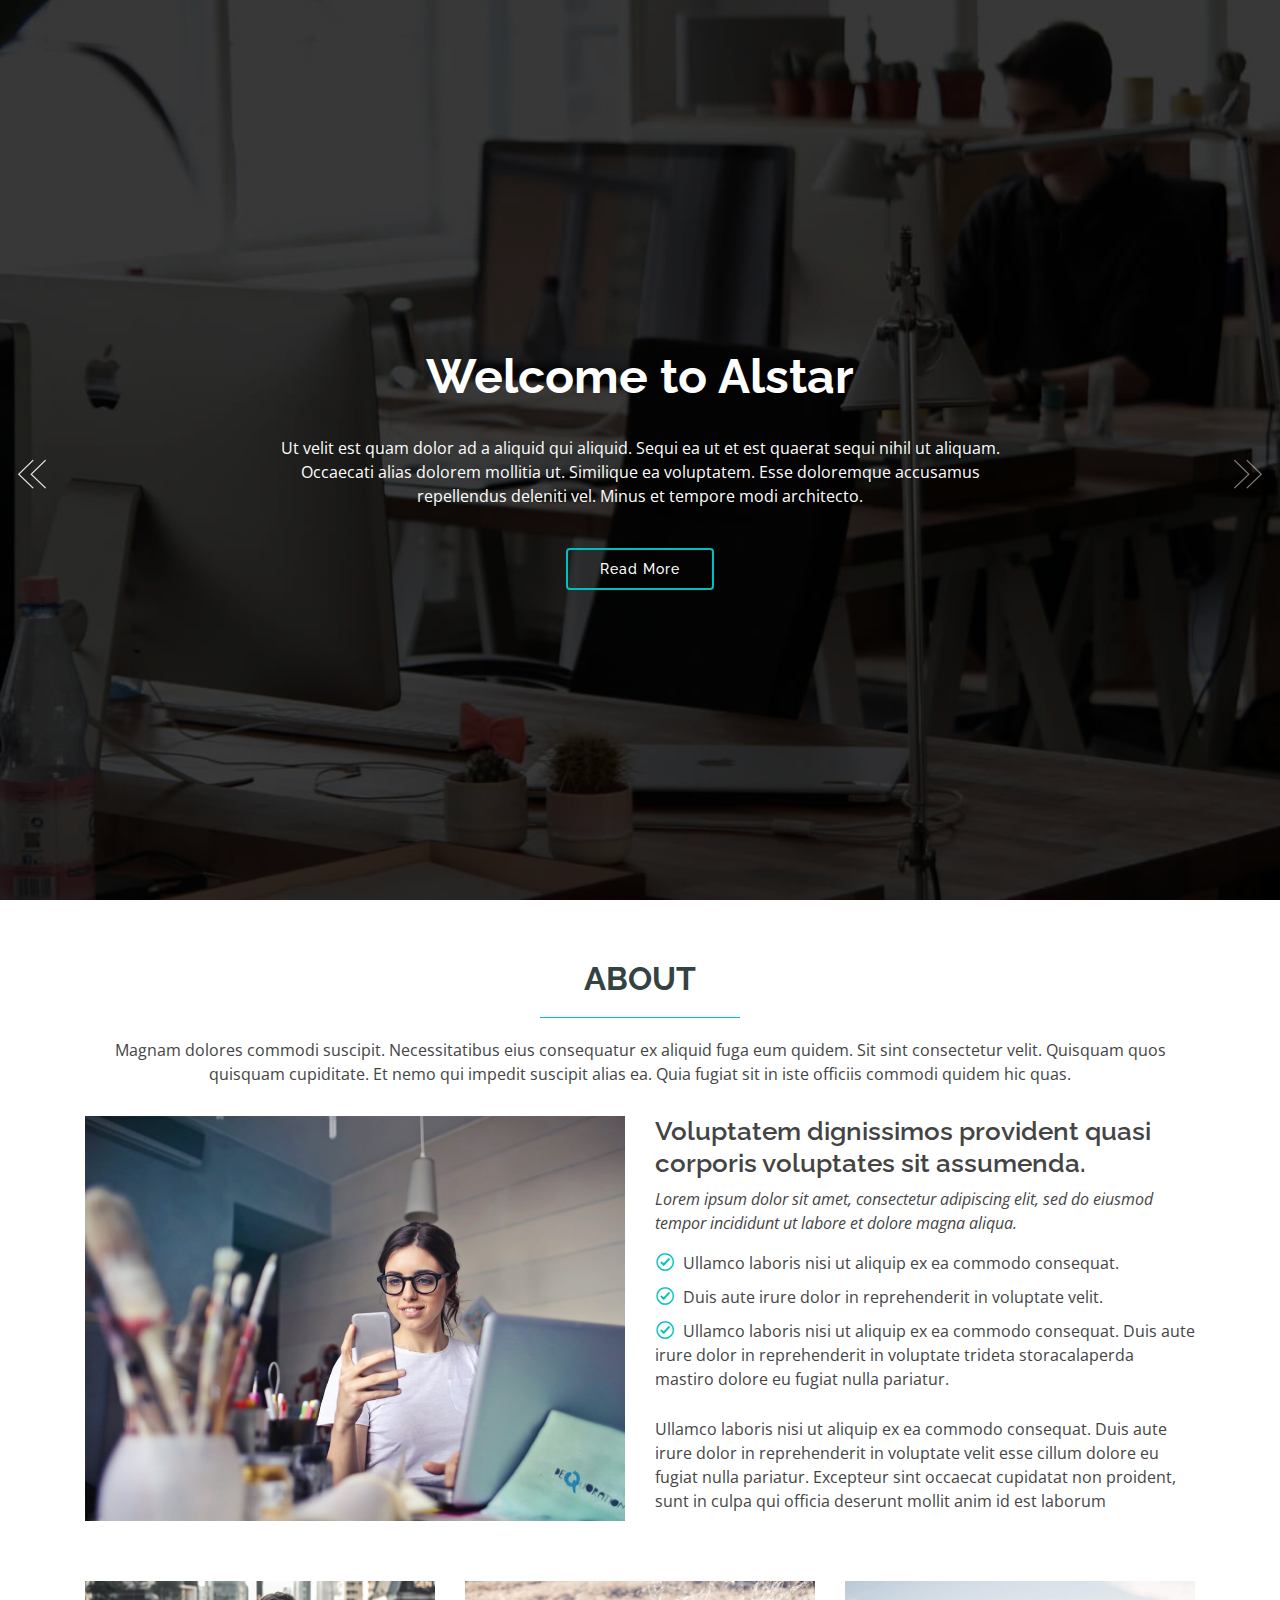
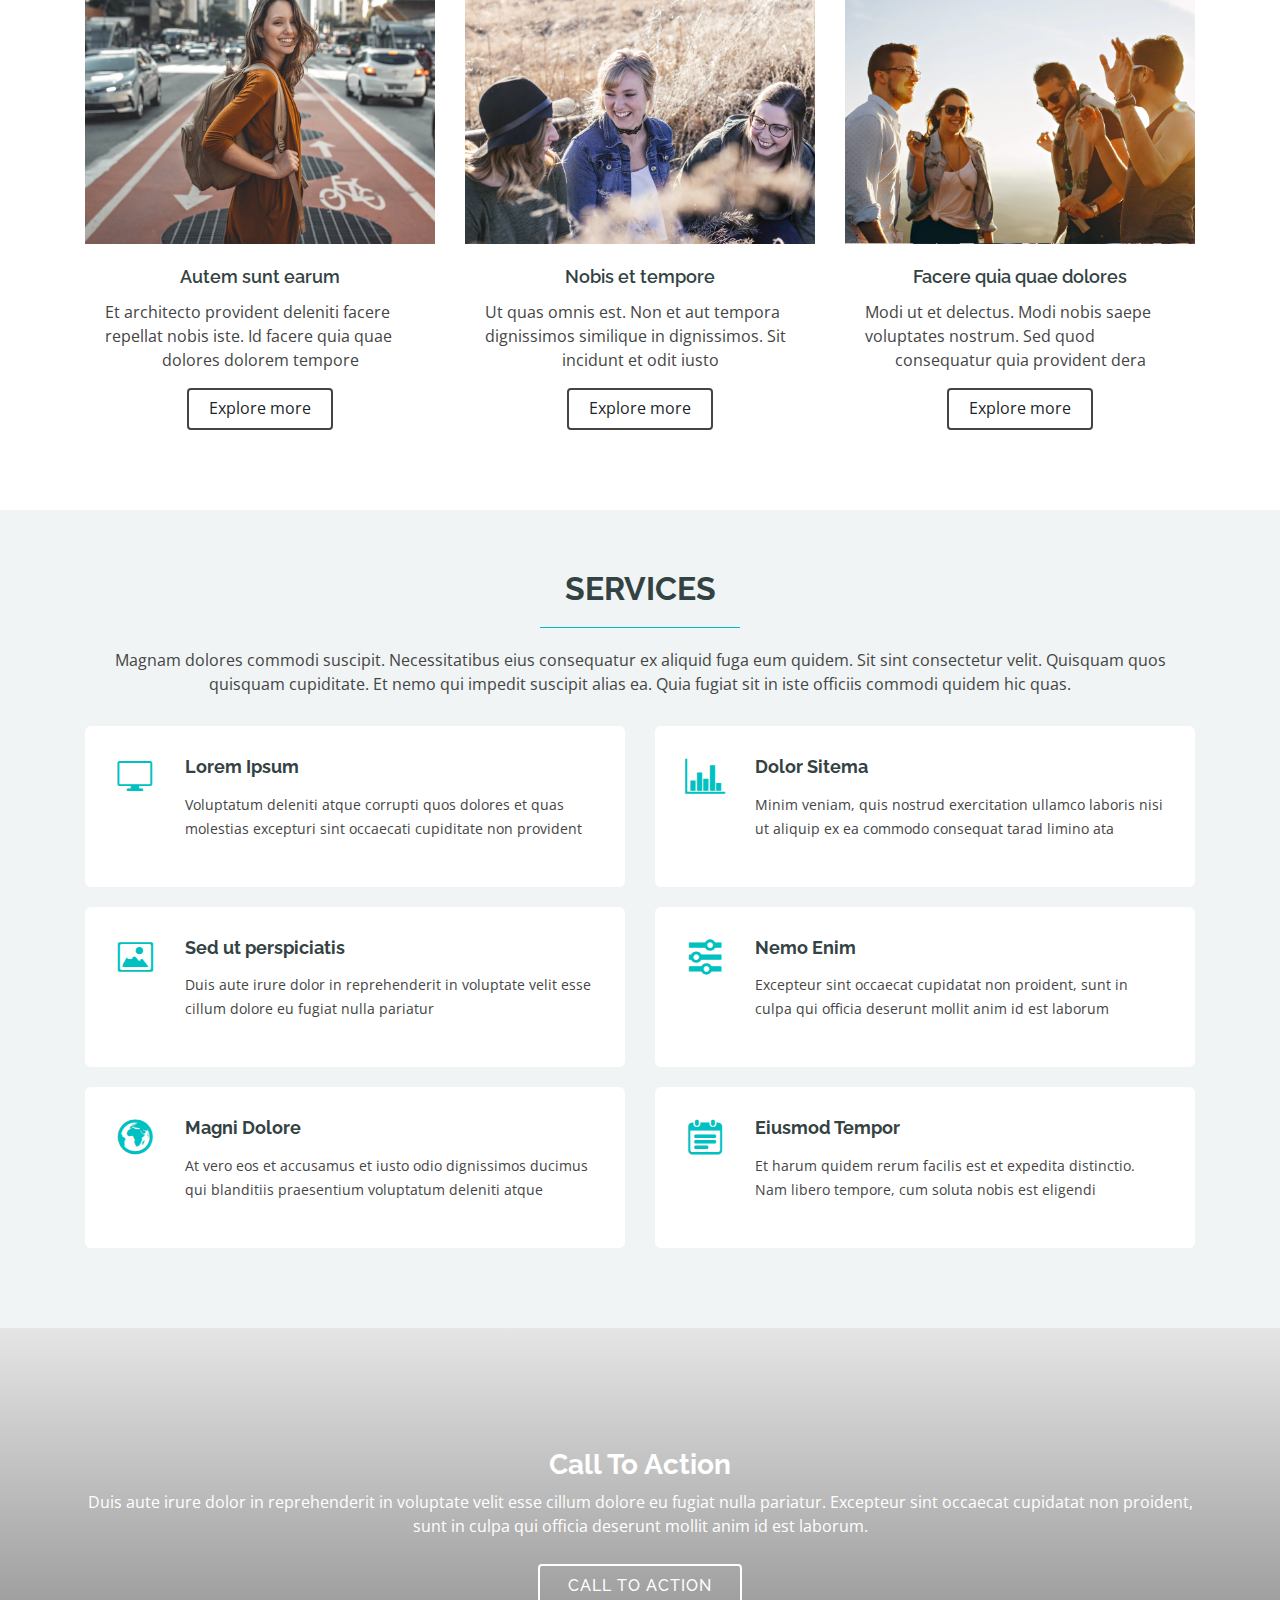
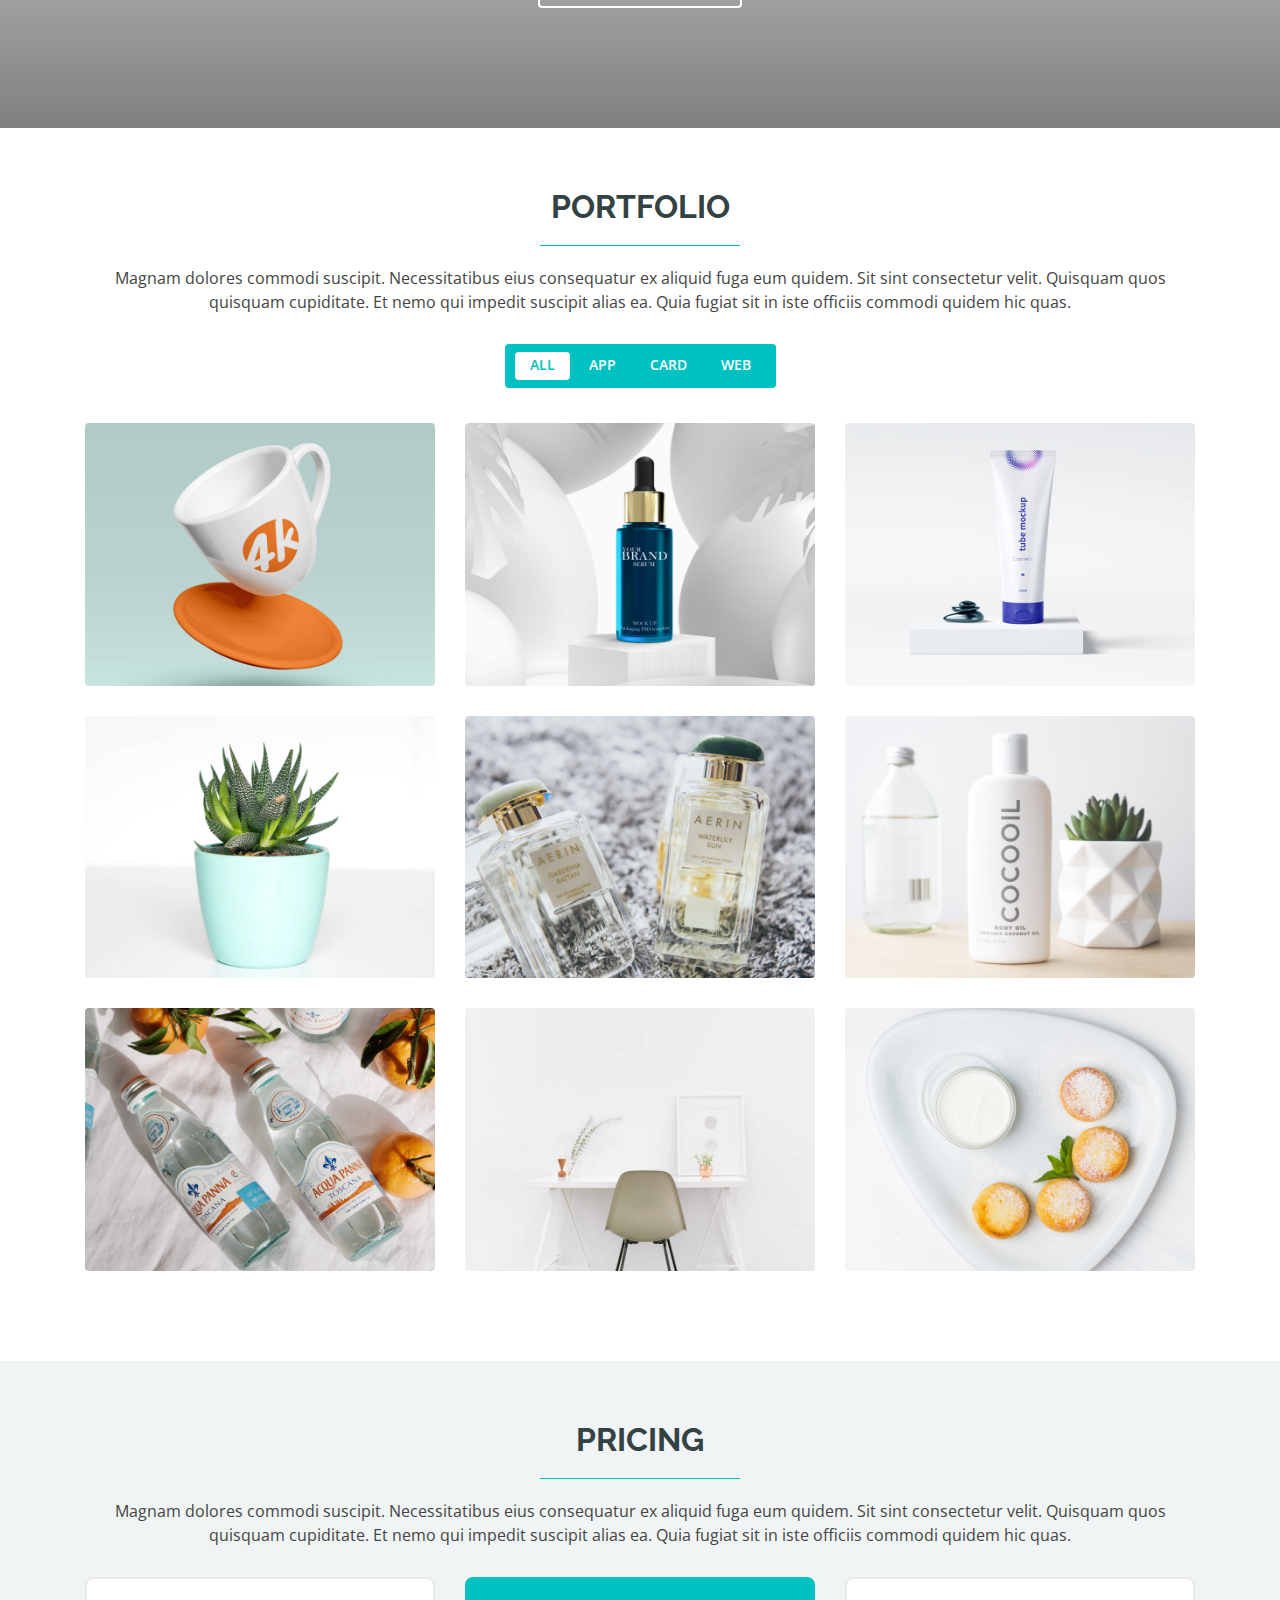
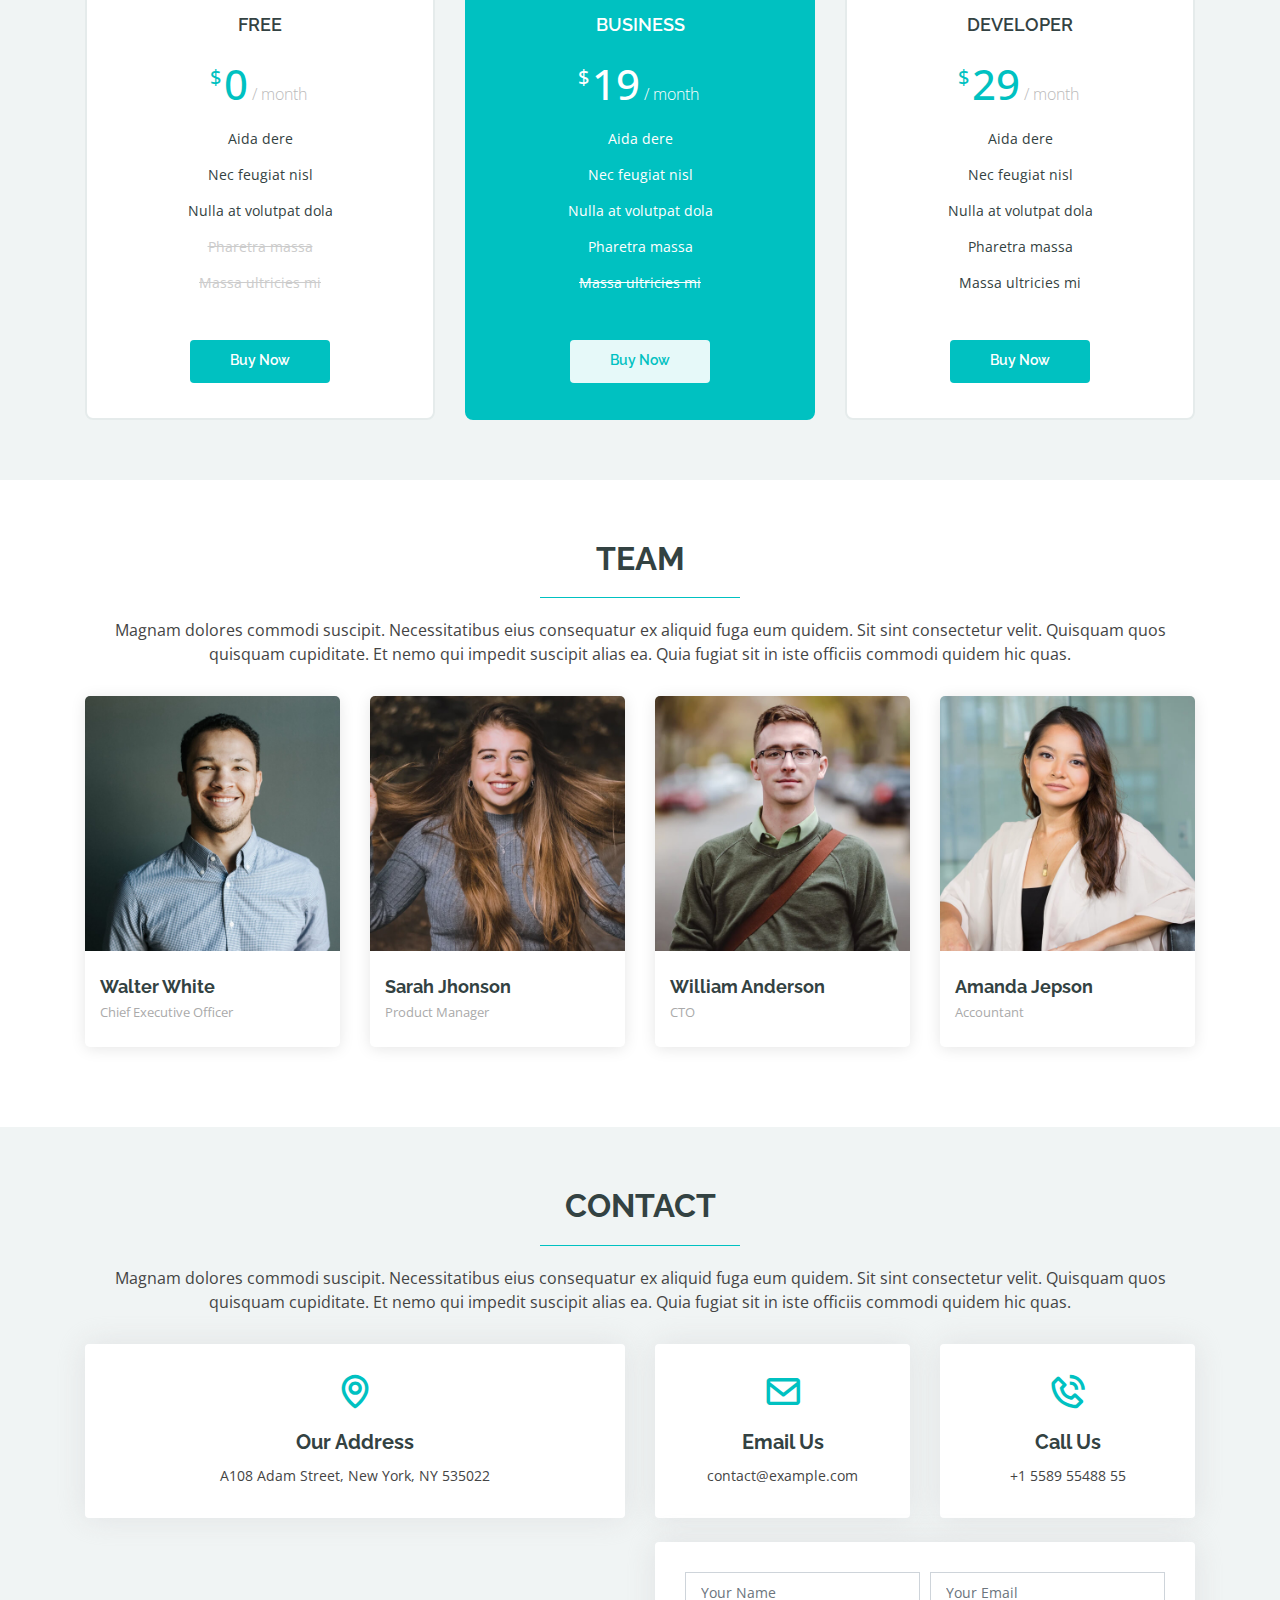
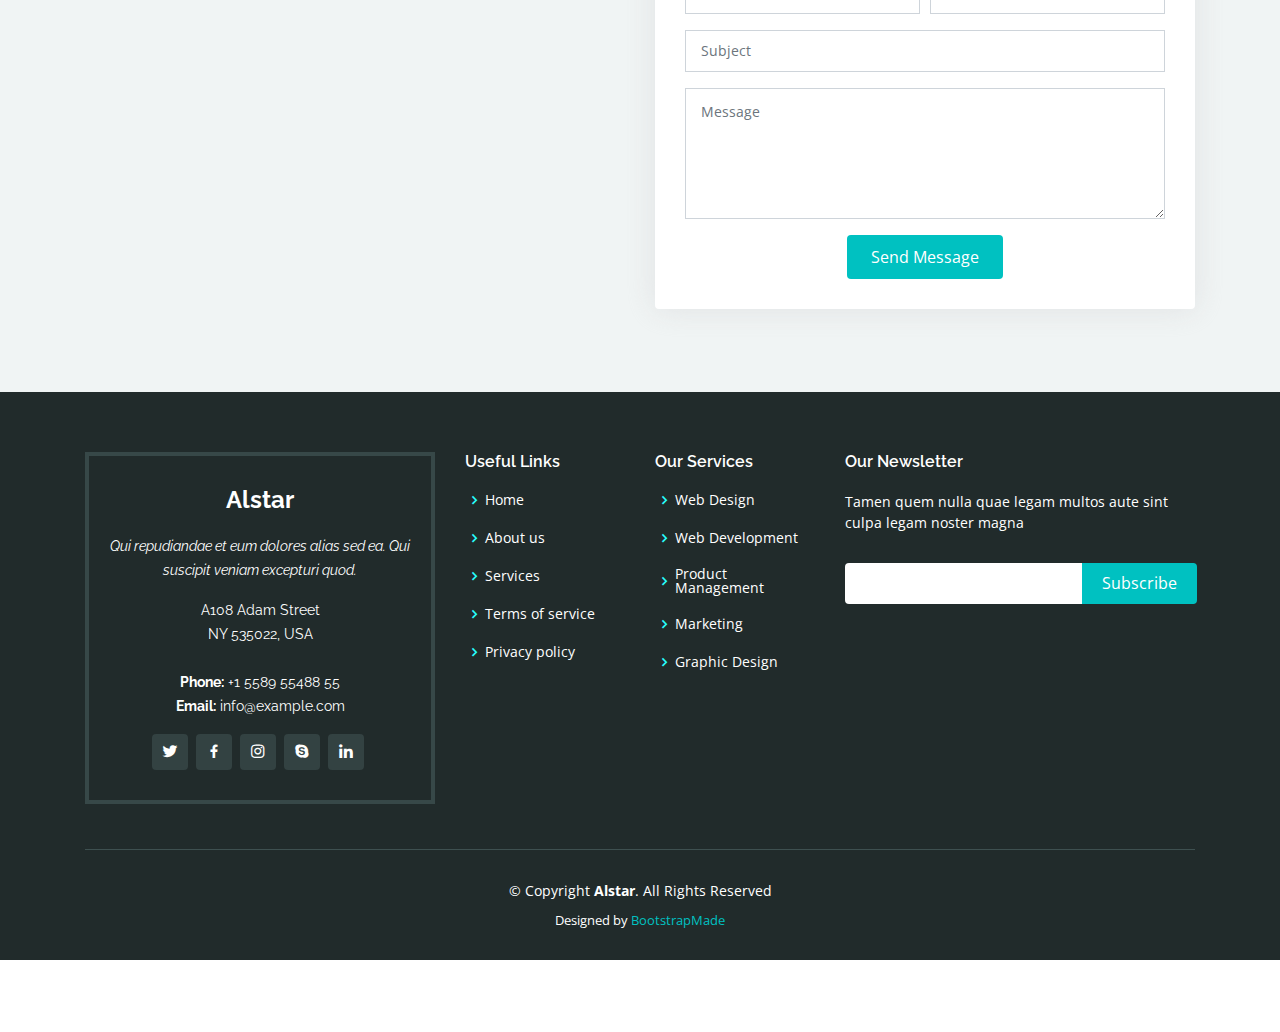
==== index.html @ 09951f97 "1st" ====
<!DOCTYPE html>
<html lang="en">

<head>
  <meta charset="utf-8">
  <meta content="width=device-width, initial-scale=1.0" name="viewport">

  <title>Alstar Bootstrap Template - Index</title>
  <meta content="" name="descriptison">
  <meta content="" name="keywords">

  <!-- Favicons -->
  <link href="assets/img/favicon.png" rel="icon">
  <link href="assets/img/apple-touch-icon.png" rel="apple-touch-icon">

  <!-- Google Fonts -->
  <link href="https://fonts.googleapis.com/css?family=Open+Sans:300,300i,400,400i,600,600i,700,700i|Raleway:300,300i,400,400i,500,500i,600,600i,700,700i|Poppins:300,300i,400,400i,500,500i,600,600i,700,700i" rel="stylesheet">

  <!-- Vendor CSS Files -->
  <link href="assets/vendor/bootstrap/css/bootstrap.min.css" rel="stylesheet">
  <link href="assets/vendor/icofont/icofont.min.css" rel="stylesheet">
  <link href="assets/vendor/boxicons/css/boxicons.min.css" rel="stylesheet">
  <link href="assets/vendor/animate.css/animate.min.css" rel="stylesheet">
  <link href="assets/vendor/owl.carousel/assets/owl.carousel.min.css" rel="stylesheet">
  <link href="assets/vendor/venobox/venobox.css" rel="stylesheet">

  <!-- Template Main CSS File -->
  <link href="assets/css/style.css" rel="stylesheet">

  <!-- =======================================================
  * Template Name: Alstar - v2.1.0
  * Template URL: https://bootstrapmade.com/alstar-free-parallax-bootstrap-template/
  * Author: BootstrapMade.com
  * License: https://bootstrapmade.com/license/
  ======================================================== -->
</head>

<body>

  <!-- ======= Header ======= -->
  <header id="header" class="fixed-top ">
    <div class="container d-flex">

      <div class="logo mr-auto">
        <h1 class="text-light"><a href="index.html"><span>Alstar</span></a></h1>
        <!-- Uncomment below if you prefer to use an image logo -->
        <!-- <a href="index.html"><img src="assets/img/logo.png" alt="" class="img-fluid"></a>-->
      </div>

      <nav class="nav-menu d-none d-lg-block">
        <ul>
          <li class="active"><a href="index.html">Home</a></li>
          <li><a href="#about">About</a></li>
          <li><a href="#services">Services</a></li>
          <li><a href="#portfolio">Portfolio</a></li>
          <li><a href="#team">Team</a></li>
          <li class="drop-down"><a href="">Drop Down</a>
            <ul>
              <li><a href="#">Drop Down 1</a></li>
              <li class="drop-down"><a href="#">Drop Down 2</a>
                <ul>
                  <li><a href="#">Deep Drop Down 1</a></li>
                  <li><a href="#">Deep Drop Down 2</a></li>
                  <li><a href="#">Deep Drop Down 3</a></li>
                  <li><a href="#">Deep Drop Down 4</a></li>
                  <li><a href="#">Deep Drop Down 5</a></li>
                </ul>
              </li>
              <li><a href="#">Drop Down 3</a></li>
              <li><a href="#">Drop Down 4</a></li>
              <li><a href="#">Drop Down 5</a></li>
            </ul>
          </li>
          <li><a href="#contact">Contact</a></li>
        </ul>
      </nav><!-- .nav-menu -->

    </div>
  </header><!-- End Header -->

  <!-- ======= Hero Section ======= -->
  <section id="hero">
    <div class="hero-container">
      <div id="heroCarousel" class="carousel slide carousel-fade" data-ride="carousel">

        <ol class="carousel-indicators" id="hero-carousel-indicators"></ol>

        <div class="carousel-inner" role="listbox">

          <!-- Slide 1 -->
          <div class="carousel-item active" style="background-image: url(assets/img/slide/slide-1.jpg);">
            <div class="carousel-container">
              <div class="carousel-content">
                <h2 class="animate__animated animate__fadeInDown">Welcome to <span>Alstar</span></h2>
                <p class="animate__animated animate__fadeInUp">Ut velit est quam dolor ad a aliquid qui aliquid. Sequi ea ut et est quaerat sequi nihil ut aliquam. Occaecati alias dolorem mollitia ut. Similique ea voluptatem. Esse doloremque accusamus repellendus deleniti vel. Minus et tempore modi architecto.</p>
                <a href="#about" class="btn-get-started scrollto animate__animated animate__fadeInUp">Read More</a>
              </div>
            </div>
          </div>

          <!-- Slide 2 -->
          <div class="carousel-item" style="background-image: url(assets/img/slide/slide-2.jpg);">
            <div class="carousel-container">
              <div class="carousel-content">
                <h2 class="animate__animated animate__fadeInDown">Lorem Ipsum Dolor</h2>
                <p class="animate__animated animate__fadeInUp">Ut velit est quam dolor ad a aliquid qui aliquid. Sequi ea ut et est quaerat sequi nihil ut aliquam. Occaecati alias dolorem mollitia ut. Similique ea voluptatem. Esse doloremque accusamus repellendus deleniti vel. Minus et tempore modi architecto.</p>
                <a href="#about" class="btn-get-started scrollto animate__animated animate__fadeInUp">Read More</a>
              </div>
            </div>
          </div>

          <!-- Slide 3 -->
          <div class="carousel-item" style="background-image: url(assets/img/slide/slide-3.jpg);">
            <div class="carousel-container">
              <div class="carousel-content">
                <h2 class="animate__animated animate__fadeInDown">Sequi ea ut et est quaerat</h2>
                <p class="animate__animated animate__fadeInUp">Ut velit est quam dolor ad a aliquid qui aliquid. Sequi ea ut et est quaerat sequi nihil ut aliquam. Occaecati alias dolorem mollitia ut. Similique ea voluptatem. Esse doloremque accusamus repellendus deleniti vel. Minus et tempore modi architecto.</p>
                <a href="#about" class="btn-get-started scrollto animate__animated animate__fadeInUp">Read More</a>
              </div>
            </div>
          </div>

        </div>

        <a class="carousel-control-prev" href="#heroCarousel" role="button" data-slide="prev">
          <span class="carousel-control-prev-icon icofont-thin-double-left" aria-hidden="true"></span>
          <span class="sr-only">Previous</span>
        </a>

        <a class="carousel-control-next" href="#heroCarousel" role="button" data-slide="next">
          <span class="carousel-control-next-icon icofont-thin-double-right" aria-hidden="true"></span>
          <span class="sr-only">Next</span>
        </a>

      </div>
    </div>
  </section><!-- End Hero -->

  <main id="main">

    <!-- ======= About Section ======= -->
    <section id="about" class="about">
      <div class="container">

        <div class="section-title">
          <h2>About</h2>
          <p>Magnam dolores commodi suscipit. Necessitatibus eius consequatur ex aliquid fuga eum quidem. Sit sint consectetur velit. Quisquam quos quisquam cupiditate. Et nemo qui impedit suscipit alias ea. Quia fugiat sit in iste officiis commodi quidem hic quas.</p>
        </div>

        <div class="row">
          <div class="col-lg-6">
            <img src="assets/img/about-img.jpg" class="img-fluid" alt="">
          </div>
          <div class="col-lg-6 pt-4 pt-lg-0 content">
            <h3>Voluptatem dignissimos provident quasi corporis voluptates sit assumenda.</h3>
            <p class="font-italic">
              Lorem ipsum dolor sit amet, consectetur adipiscing elit, sed do eiusmod tempor incididunt ut labore et dolore
              magna aliqua.
            </p>
            <ul>
              <li><i class="icofont-check-circled"></i> Ullamco laboris nisi ut aliquip ex ea commodo consequat.</li>
              <li><i class="icofont-check-circled"></i> Duis aute irure dolor in reprehenderit in voluptate velit.</li>
              <li><i class="icofont-check-circled"></i> Ullamco laboris nisi ut aliquip ex ea commodo consequat. Duis aute irure dolor in reprehenderit in voluptate trideta storacalaperda mastiro dolore eu fugiat nulla pariatur.</li>
            </ul>
            <p>
              Ullamco laboris nisi ut aliquip ex ea commodo consequat. Duis aute irure dolor in reprehenderit in voluptate
              velit esse cillum dolore eu fugiat nulla pariatur. Excepteur sint occaecat cupidatat non proident, sunt in
              culpa qui officia deserunt mollit anim id est laborum
            </p>
          </div>
        </div>

      </div>
    </section><!-- End About Section -->

    <!-- ======= Cards Section ======= -->
    <section id="cards" class="cards">
      <div class="container">

        <div class="row">
          <div class="col-lg-4 col-md-6 d-flex align-items-stretch mb-5 mb-lg-0">
            <div class="card">
              <img src="assets/img/card-1.jpg" class="card-img-top" alt="...">
              <div class="card-body">
                <h5 class="card-title"><a href="">Autem sunt earum</a></h5>
                <p class="card-text">Et architecto provident deleniti facere repellat nobis iste. Id facere quia quae dolores dolorem tempore</p>
                <a href="#" class="btn">Explore more</a>
              </div>
            </div>
          </div>
          <div class="col-lg-4 col-md-6 d-flex align-items-stretch mb-5 mb-lg-0">
            <div class="card">
              <img src="assets/img/card-2.jpg" class="card-img-top" alt="...">
              <div class="card-body">
                <h5 class="card-title"><a href="">Nobis et tempore</a></h5>
                <p class="card-text">Ut quas omnis est. Non et aut tempora dignissimos similique in dignissimos. Sit incidunt et odit iusto</p>
                <a href="#" class="btn">Explore more</a>
              </div>
            </div>
          </div>
          <div class="col-lg-4 col-md-6 d-flex align-items-stretch mb-5 mb-lg-0">
            <div class="card">
              <img src="assets/img/card-3.jpg" class="card-img-top" alt="...">
              <div class="card-body">
                <h5 class="card-title"><a href="">Facere quia quae dolores</a></h5>
                <p class="card-text">Modi ut et delectus. Modi nobis saepe voluptates nostrum. Sed quod consequatur quia provident dera</p>
                <a href="#" class="btn">Explore more</a>
              </div>
            </div>
          </div>
        </div>

      </div>
    </section><!-- End Cards Section -->

    <!-- ======= Services Section ======= -->
    <section id="services" class="services section-bg">
      <div class="container">

        <div class="section-title">
          <h2>Services</h2>
          <p>Magnam dolores commodi suscipit. Necessitatibus eius consequatur ex aliquid fuga eum quidem. Sit sint consectetur velit. Quisquam quos quisquam cupiditate. Et nemo qui impedit suscipit alias ea. Quia fugiat sit in iste officiis commodi quidem hic quas.</p>
        </div>

        <div class="row">
          <div class="col-md-6">
            <div class="icon-box">
              <i class="icofont-computer"></i>
              <h4><a href="#">Lorem Ipsum</a></h4>
              <p>Voluptatum deleniti atque corrupti quos dolores et quas molestias excepturi sint occaecati cupiditate non provident</p>
            </div>
          </div>
          <div class="col-md-6 mt-4 mt-md-0">
            <div class="icon-box">
              <i class="icofont-chart-bar-graph"></i>
              <h4><a href="#">Dolor Sitema</a></h4>
              <p>Minim veniam, quis nostrud exercitation ullamco laboris nisi ut aliquip ex ea commodo consequat tarad limino ata</p>
            </div>
          </div>
          <div class="col-md-6 mt-4 mt-md-0">
            <div class="icon-box">
              <i class="icofont-image"></i>
              <h4><a href="#">Sed ut perspiciatis</a></h4>
              <p>Duis aute irure dolor in reprehenderit in voluptate velit esse cillum dolore eu fugiat nulla pariatur</p>
            </div>
          </div>
          <div class="col-md-6 mt-4 mt-md-0">
            <div class="icon-box">
              <i class="icofont-settings"></i>
              <h4><a href="#">Nemo Enim</a></h4>
              <p>Excepteur sint occaecat cupidatat non proident, sunt in culpa qui officia deserunt mollit anim id est laborum</p>
            </div>
          </div>
          <div class="col-md-6 mt-4 mt-md-0">
            <div class="icon-box">
              <i class="icofont-earth"></i>
              <h4><a href="#">Magni Dolore</a></h4>
              <p>At vero eos et accusamus et iusto odio dignissimos ducimus qui blanditiis praesentium voluptatum deleniti atque</p>
            </div>
          </div>
          <div class="col-md-6 mt-4 mt-md-0">
            <div class="icon-box">
              <i class="icofont-tasks-alt"></i>
              <h4><a href="#">Eiusmod Tempor</a></h4>
              <p>Et harum quidem rerum facilis est et expedita distinctio. Nam libero tempore, cum soluta nobis est eligendi</p>
            </div>
          </div>
        </div>

      </div>
    </section><!-- End Services Section -->

    <!-- ======= Cta Section ======= -->
    <section id="cta" class="cta">
      <div class="container">

        <div class="text-center">
          <h3>Call To Action</h3>
          <p> Duis aute irure dolor in reprehenderit in voluptate velit esse cillum dolore eu fugiat nulla pariatur. Excepteur sint occaecat cupidatat non proident, sunt in culpa qui officia deserunt mollit anim id est laborum.</p>
          <a class="cta-btn" href="#">Call To Action</a>
        </div>

      </div>
    </section><!-- End Cta Section -->

    <!-- ======= Portfolio Section ======= -->
    <section id="portfolio" class="portfolio">
      <div class="container">

        <div class="section-title">
          <h2>Portfolio</h2>
          <p>Magnam dolores commodi suscipit. Necessitatibus eius consequatur ex aliquid fuga eum quidem. Sit sint consectetur velit. Quisquam quos quisquam cupiditate. Et nemo qui impedit suscipit alias ea. Quia fugiat sit in iste officiis commodi quidem hic quas.</p>
        </div>

        <div class="row">
          <div class="col-lg-12 d-flex justify-content-center">
            <ul id="portfolio-flters">
              <li data-filter="*" class="filter-active">All</li>
              <li data-filter=".filter-app">App</li>
              <li data-filter=".filter-card">Card</li>
              <li data-filter=".filter-web">Web</li>
            </ul>
          </div>
        </div>

        <div class="row portfolio-container">

          <div class="col-lg-4 col-md-6 portfolio-item filter-app">
            <img src="assets/img/portfolio/portfolio-1.jpg" class="img-fluid" alt="">
            <div class="portfolio-info">
              <h4>App 1</h4>
              <p>App</p>
              <a href="assets/img/portfolio/portfolio-1.jpg" data-gall="portfolioGallery" class="venobox preview-link" title="App 1"><i class="bx bx-plus"></i></a>
              <a href="portfolio-details.html" class="details-link" title="More Details"><i class="bx bx-link"></i></a>
            </div>
          </div>

          <div class="col-lg-4 col-md-6 portfolio-item filter-web">
            <img src="assets/img/portfolio/portfolio-2.jpg" class="img-fluid" alt="">
            <div class="portfolio-info">
              <h4>Web 3</h4>
              <p>Web</p>
              <a href="assets/img/portfolio/portfolio-2.jpg" data-gall="portfolioGallery" class="venobox preview-link" title="Web 3"><i class="bx bx-plus"></i></a>
              <a href="portfolio-details.html" class="details-link" title="More Details"><i class="bx bx-link"></i></a>
            </div>
          </div>

          <div class="col-lg-4 col-md-6 portfolio-item filter-app">
            <img src="assets/img/portfolio/portfolio-3.jpg" class="img-fluid" alt="">
            <div class="portfolio-info">
              <h4>App 2</h4>
              <p>App</p>
              <a href="assets/img/portfolio/portfolio-3.jpg" data-gall="portfolioGallery" class="venobox preview-link" title="App 2"><i class="bx bx-plus"></i></a>
              <a href="portfolio-details.html" class="details-link" title="More Details"><i class="bx bx-link"></i></a>
            </div>
          </div>

          <div class="col-lg-4 col-md-6 portfolio-item filter-card">
            <img src="assets/img/portfolio/portfolio-4.jpg" class="img-fluid" alt="">
            <div class="portfolio-info">
              <h4>Card 2</h4>
              <p>Card</p>
              <a href="assets/img/portfolio/portfolio-4.jpg" data-gall="portfolioGallery" class="venobox preview-link" title="Card 2"><i class="bx bx-plus"></i></a>
              <a href="portfolio-details.html" class="details-link" title="More Details"><i class="bx bx-link"></i></a>
            </div>
          </div>

          <div class="col-lg-4 col-md-6 portfolio-item filter-web">
            <img src="assets/img/portfolio/portfolio-5.jpg" class="img-fluid" alt="">
            <div class="portfolio-info">
              <h4>Web 2</h4>
              <p>Web</p>
              <a href="assets/img/portfolio/portfolio-5.jpg" data-gall="portfolioGallery" class="venobox preview-link" title="Web 2"><i class="bx bx-plus"></i></a>
              <a href="portfolio-details.html" class="details-link" title="More Details"><i class="bx bx-link"></i></a>
            </div>
          </div>

          <div class="col-lg-4 col-md-6 portfolio-item filter-app">
            <img src="assets/img/portfolio/portfolio-6.jpg" class="img-fluid" alt="">
            <div class="portfolio-info">
              <h4>App 3</h4>
              <p>App</p>
              <a href="assets/img/portfolio/portfolio-6.jpg" data-gall="portfolioGallery" class="venobox preview-link" title="App 3"><i class="bx bx-plus"></i></a>
              <a href="portfolio-details.html" class="details-link" title="More Details"><i class="bx bx-link"></i></a>
            </div>
          </div>

          <div class="col-lg-4 col-md-6 portfolio-item filter-card">
            <img src="assets/img/portfolio/portfolio-7.jpg" class="img-fluid" alt="">
            <div class="portfolio-info">
              <h4>Card 1</h4>
              <p>Card</p>
              <a href="assets/img/portfolio/portfolio-7.jpg" data-gall="portfolioGallery" class="venobox preview-link" title="Card 1"><i class="bx bx-plus"></i></a>
              <a href="portfolio-details.html" class="details-link" title="More Details"><i class="bx bx-link"></i></a>
            </div>
          </div>

          <div class="col-lg-4 col-md-6 portfolio-item filter-card">
            <img src="assets/img/portfolio/portfolio-8.jpg" class="img-fluid" alt="">
            <div class="portfolio-info">
              <h4>Card 3</h4>
              <p>Card</p>
              <a href="assets/img/portfolio/portfolio-8.jpg" data-gall="portfolioGallery" class="venobox preview-link" title="Card 3"><i class="bx bx-plus"></i></a>
              <a href="portfolio-details.html" class="details-link" title="More Details"><i class="bx bx-link"></i></a>
            </div>
          </div>

          <div class="col-lg-4 col-md-6 portfolio-item filter-web">
            <img src="assets/img/portfolio/portfolio-9.jpg" class="img-fluid" alt="">
            <div class="portfolio-info">
              <h4>Web 3</h4>
              <p>Web</p>
              <a href="assets/img/portfolio/portfolio-9.jpg" data-gall="portfolioGallery" class="venobox preview-link" title="Web 3"><i class="bx bx-plus"></i></a>
              <a href="portfolio-details.html" class="details-link" title="More Details"><i class="bx bx-link"></i></a>
            </div>
          </div>

        </div>

      </div>
    </section><!-- End Portfolio Section -->

    <!-- ======= Pricing Section ======= -->
    <section id="pricing" class="pricing section-bg">
      <div class="container">

        <div class="section-title">
          <h2>Pricing</h2>
          <p>Magnam dolores commodi suscipit. Necessitatibus eius consequatur ex aliquid fuga eum quidem. Sit sint consectetur velit. Quisquam quos quisquam cupiditate. Et nemo qui impedit suscipit alias ea. Quia fugiat sit in iste officiis commodi quidem hic quas.</p>
        </div>

        <div class="row">

          <div class="col-lg-4 col-md-6">
            <div class="box">
              <h3>Free</h3>
              <h4><sup>$</sup>0<span> / month</span></h4>
              <ul>
                <li>Aida dere</li>
                <li>Nec feugiat nisl</li>
                <li>Nulla at volutpat dola</li>
                <li class="na">Pharetra massa</li>
                <li class="na">Massa ultricies mi</li>
              </ul>
              <div class="btn-wrap">
                <a href="#" class="btn-buy">Buy Now</a>
              </div>
            </div>
          </div>

          <div class="col-lg-4 col-md-6 mt-4 mt-md-0">
            <div class="box featured">
              <h3>Business</h3>
              <h4><sup>$</sup>19<span> / month</span></h4>
              <ul>
                <li>Aida dere</li>
                <li>Nec feugiat nisl</li>
                <li>Nulla at volutpat dola</li>
                <li>Pharetra massa</li>
                <li class="na">Massa ultricies mi</li>
              </ul>
              <div class="btn-wrap">
                <a href="#" class="btn-buy">Buy Now</a>
              </div>
            </div>
          </div>

          <div class="col-lg-4 col-md-6 mt-4 mt-lg-0">
            <div class="box">
              <h3>Developer</h3>
              <h4><sup>$</sup>29<span> / month</span></h4>
              <ul>
                <li>Aida dere</li>
                <li>Nec feugiat nisl</li>
                <li>Nulla at volutpat dola</li>
                <li>Pharetra massa</li>
                <li>Massa ultricies mi</li>
              </ul>
              <div class="btn-wrap">
                <a href="#" class="btn-buy">Buy Now</a>
              </div>
            </div>
          </div>

        </div>

      </div>
    </section><!-- End Pricing Section -->

    <!-- ======= Team Section ======= -->
    <section id="team" class="team">
      <div class="container">

        <div class="section-title">
          <h2>Team</h2>
          <p>Magnam dolores commodi suscipit. Necessitatibus eius consequatur ex aliquid fuga eum quidem. Sit sint consectetur velit. Quisquam quos quisquam cupiditate. Et nemo qui impedit suscipit alias ea. Quia fugiat sit in iste officiis commodi quidem hic quas.</p>
        </div>

        <div class="row">

          <div class="col-lg-3 col-md-6 d-flex align-items-stretch">
            <div class="member">
              <div class="member-img">
                <img src="assets/img/team/team-1.jpg" class="img-fluid" alt="">
                <div class="social">
                  <a href=""><i class="icofont-twitter"></i></a>
                  <a href=""><i class="icofont-facebook"></i></a>
                  <a href=""><i class="icofont-instagram"></i></a>
                  <a href=""><i class="icofont-linkedin"></i></a>
                </div>
              </div>
              <div class="member-info">
                <h4>Walter White</h4>
                <span>Chief Executive Officer</span>
              </div>
            </div>
          </div>

          <div class="col-lg-3 col-md-6 d-flex align-items-stretch">
            <div class="member">
              <div class="member-img">
                <img src="assets/img/team/team-2.jpg" class="img-fluid" alt="">
                <div class="social">
                  <a href=""><i class="icofont-twitter"></i></a>
                  <a href=""><i class="icofont-facebook"></i></a>
                  <a href=""><i class="icofont-instagram"></i></a>
                  <a href=""><i class="icofont-linkedin"></i></a>
                </div>
              </div>
              <div class="member-info">
                <h4>Sarah Jhonson</h4>
                <span>Product Manager</span>
              </div>
            </div>
          </div>

          <div class="col-lg-3 col-md-6 d-flex align-items-stretch">
            <div class="member">
              <div class="member-img">
                <img src="assets/img/team/team-3.jpg" class="img-fluid" alt="">
                <div class="social">
                  <a href=""><i class="icofont-twitter"></i></a>
                  <a href=""><i class="icofont-facebook"></i></a>
                  <a href=""><i class="icofont-instagram"></i></a>
                  <a href=""><i class="icofont-linkedin"></i></a>
                </div>
              </div>
              <div class="member-info">
                <h4>William Anderson</h4>
                <span>CTO</span>
              </div>
            </div>
          </div>

          <div class="col-lg-3 col-md-6 d-flex align-items-stretch">
            <div class="member">
              <div class="member-img">
                <img src="assets/img/team/team-4.jpg" class="img-fluid" alt="">
                <div class="social">
                  <a href=""><i class="icofont-twitter"></i></a>
                  <a href=""><i class="icofont-facebook"></i></a>
                  <a href=""><i class="icofont-instagram"></i></a>
                  <a href=""><i class="icofont-linkedin"></i></a>
                </div>
              </div>
              <div class="member-info">
                <h4>Amanda Jepson</h4>
                <span>Accountant</span>
              </div>
            </div>
          </div>

        </div>

      </div>
    </section><!-- End Team Section -->

    <!-- ======= Contact Section ======= -->
    <section id="contact" class="contact section-bg">
      <div class="container">

        <div class="section-title">
          <h2>Contact</h2>
          <p>Magnam dolores commodi suscipit. Necessitatibus eius consequatur ex aliquid fuga eum quidem. Sit sint consectetur velit. Quisquam quos quisquam cupiditate. Et nemo qui impedit suscipit alias ea. Quia fugiat sit in iste officiis commodi quidem hic quas.</p>
        </div>

        <div class="row">
          <div class="col-lg-6">
            <div class="info-box mb-4">
              <i class="bx bx-map"></i>
              <h3>Our Address</h3>
              <p>A108 Adam Street, New York, NY 535022</p>
            </div>
          </div>

          <div class="col-lg-3 col-md-6">
            <div class="info-box  mb-4">
              <i class="bx bx-envelope"></i>
              <h3>Email Us</h3>
              <p>contact@example.com</p>
            </div>
          </div>

          <div class="col-lg-3 col-md-6">
            <div class="info-box  mb-4">
              <i class="bx bx-phone-call"></i>
              <h3>Call Us</h3>
              <p>+1 5589 55488 55</p>
            </div>
          </div>

        </div>

        <div class="row">

          <div class="col-lg-6 ">
            <iframe class="mb-4 mb-lg-0" src="https://www.google.com/maps/embed?pb=!1m14!1m8!1m3!1d12097.433213460943!2d-74.0062269!3d40.7101282!3m2!1i1024!2i768!4f13.1!3m3!1m2!1s0x0%3A0xb89d1fe6bc499443!2sDowntown+Conference+Center!5e0!3m2!1smk!2sbg!4v1539943755621" frameborder="0" style="border:0; width: 100%; height: 384px;" allowfullscreen></iframe>
          </div>

          <div class="col-lg-6">
            <form action="forms/contact.php" method="post" role="form" class="php-email-form">
              <div class="form-row">
                <div class="col form-group">
                  <input type="text" name="name" class="form-control" id="name" placeholder="Your Name" data-rule="minlen:4" data-msg="Please enter at least 4 chars" />
                  <div class="validate"></div>
                </div>
                <div class="col form-group">
                  <input type="email" class="form-control" name="email" id="email" placeholder="Your Email" data-rule="email" data-msg="Please enter a valid email" />
                  <div class="validate"></div>
                </div>
              </div>
              <div class="form-group">
                <input type="text" class="form-control" name="subject" id="subject" placeholder="Subject" data-rule="minlen:4" data-msg="Please enter at least 8 chars of subject" />
                <div class="validate"></div>
              </div>
              <div class="form-group">
                <textarea class="form-control" name="message" rows="5" data-rule="required" data-msg="Please write something for us" placeholder="Message"></textarea>
                <div class="validate"></div>
              </div>
              <div class="mb-3">
                <div class="loading">Loading</div>
                <div class="error-message"></div>
                <div class="sent-message">Your message has been sent. Thank you!</div>
              </div>
              <div class="text-center"><button type="submit">Send Message</button></div>
            </form>
          </div>

        </div>

      </div>
    </section><!-- End Contact Section -->

  </main><!-- End #main -->

  <!-- ======= Footer ======= -->
  <footer id="footer">
    <div class="footer-top">
      <div class="container">
        <div class="row">

          <div class="col-lg-4 col-md-6">
            <div class="footer-info">
              <h3>Alstar</h3>
              <p class="pb-3"><em>Qui repudiandae et eum dolores alias sed ea. Qui suscipit veniam excepturi quod.</em></p>
              <p>
                A108 Adam Street <br>
                NY 535022, USA<br><br>
                <strong>Phone:</strong> +1 5589 55488 55<br>
                <strong>Email:</strong> info@example.com<br>
              </p>
              <div class="social-links mt-3">
                <a href="#" class="twitter"><i class="bx bxl-twitter"></i></a>
                <a href="#" class="facebook"><i class="bx bxl-facebook"></i></a>
                <a href="#" class="instagram"><i class="bx bxl-instagram"></i></a>
                <a href="#" class="google-plus"><i class="bx bxl-skype"></i></a>
                <a href="#" class="linkedin"><i class="bx bxl-linkedin"></i></a>
              </div>
            </div>
          </div>

          <div class="col-lg-2 col-md-6 footer-links">
            <h4>Useful Links</h4>
            <ul>
              <li><i class="bx bx-chevron-right"></i> <a href="#">Home</a></li>
              <li><i class="bx bx-chevron-right"></i> <a href="#">About us</a></li>
              <li><i class="bx bx-chevron-right"></i> <a href="#">Services</a></li>
              <li><i class="bx bx-chevron-right"></i> <a href="#">Terms of service</a></li>
              <li><i class="bx bx-chevron-right"></i> <a href="#">Privacy policy</a></li>
            </ul>
          </div>

          <div class="col-lg-2 col-md-6 footer-links">
            <h4>Our Services</h4>
            <ul>
              <li><i class="bx bx-chevron-right"></i> <a href="#">Web Design</a></li>
              <li><i class="bx bx-chevron-right"></i> <a href="#">Web Development</a></li>
              <li><i class="bx bx-chevron-right"></i> <a href="#">Product Management</a></li>
              <li><i class="bx bx-chevron-right"></i> <a href="#">Marketing</a></li>
              <li><i class="bx bx-chevron-right"></i> <a href="#">Graphic Design</a></li>
            </ul>
          </div>

          <div class="col-lg-4 col-md-6 footer-newsletter">
            <h4>Our Newsletter</h4>
            <p>Tamen quem nulla quae legam multos aute sint culpa legam noster magna</p>
            <form action="" method="post">
              <input type="email" name="email"><input type="submit" value="Subscribe">
            </form>

          </div>

        </div>
      </div>
    </div>

    <div class="container">
      <div class="copyright">
        &copy; Copyright <strong><span>Alstar</span></strong>. All Rights Reserved
      </div>
      <div class="credits">
        <!-- All the links in the footer should remain intact. -->
        <!-- You can delete the links only if you purchased the pro version. -->
        <!-- Licensing information: https://bootstrapmade.com/license/ -->
        <!-- Purchase the pro version with working PHP/AJAX contact form: https://bootstrapmade.com/alstar-free-parallax-bootstrap-template/ -->
        Designed by <a href="https://bootstrapmade.com/">BootstrapMade</a>
      </div>
    </div>
  </footer><!-- End Footer -->

  <a href="#" class="back-to-top"><i class="icofont-simple-up"></i></a>

  <!-- Vendor JS Files -->
  <script src="assets/vendor/jquery/jquery.min.js"></script>
  <script src="assets/vendor/bootstrap/js/bootstrap.bundle.min.js"></script>
  <script src="assets/vendor/jquery.easing/jquery.easing.min.js"></script>
  <script src="assets/vendor/php-email-form/validate.js"></script>
  <script src="assets/vendor/owl.carousel/owl.carousel.min.js"></script>
  <script src="assets/vendor/isotope-layout/isotope.pkgd.min.js"></script>
  <script src="assets/vendor/venobox/venobox.min.js"></script>

  <!-- Template Main JS File -->
  <script src="assets/js/main.js"></script>

</body>

</html>
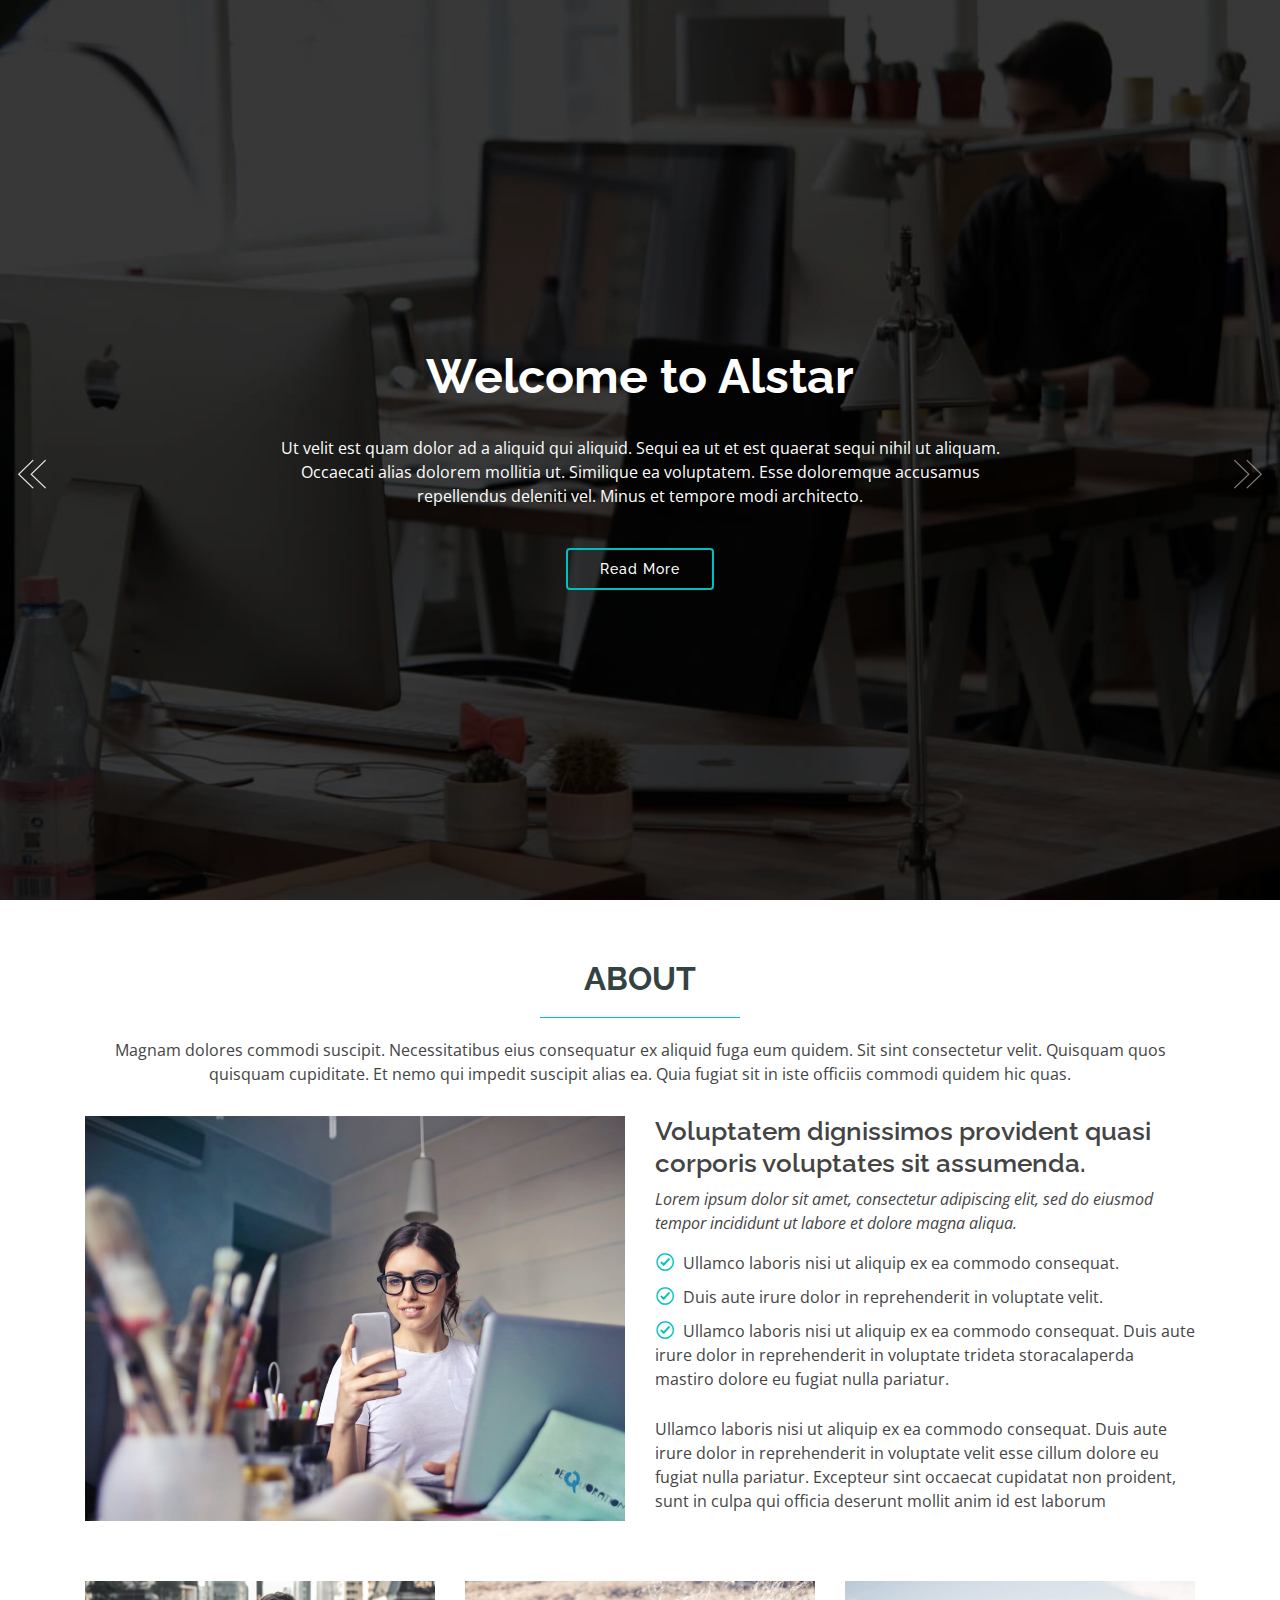
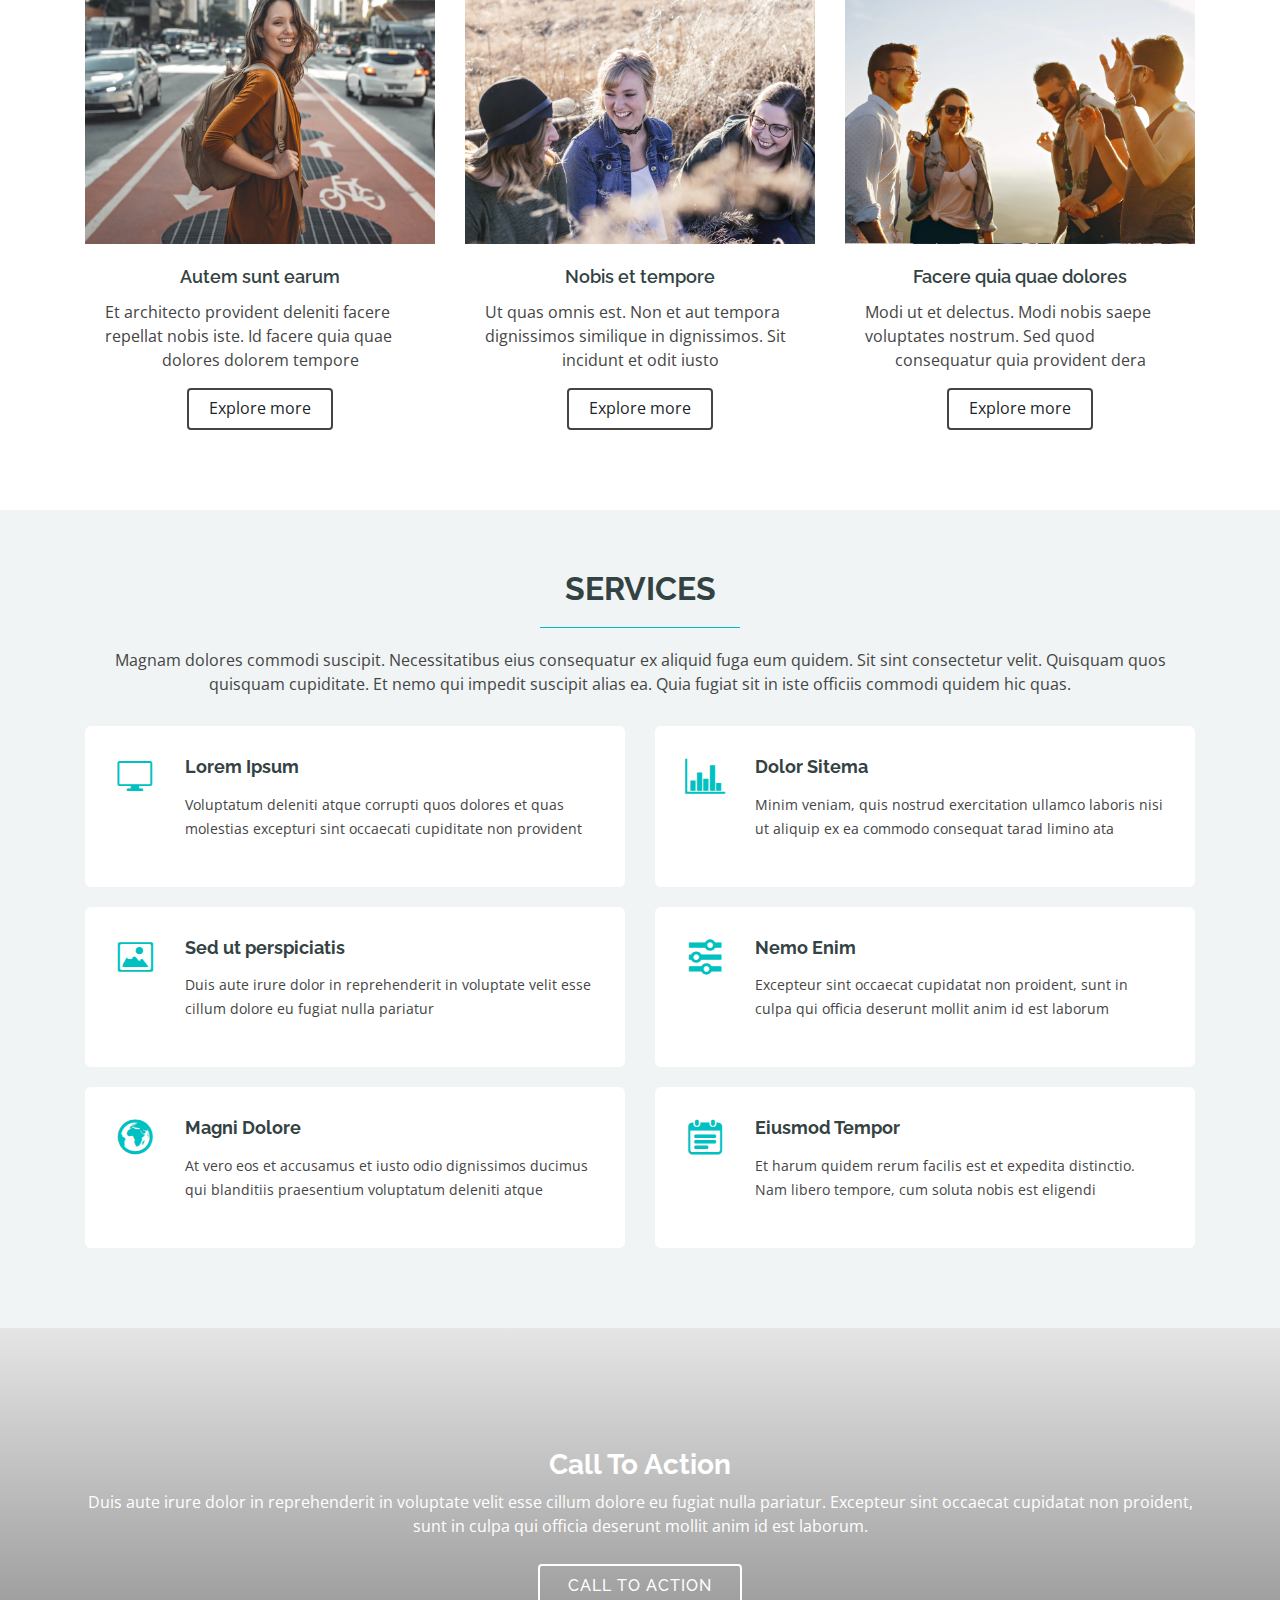
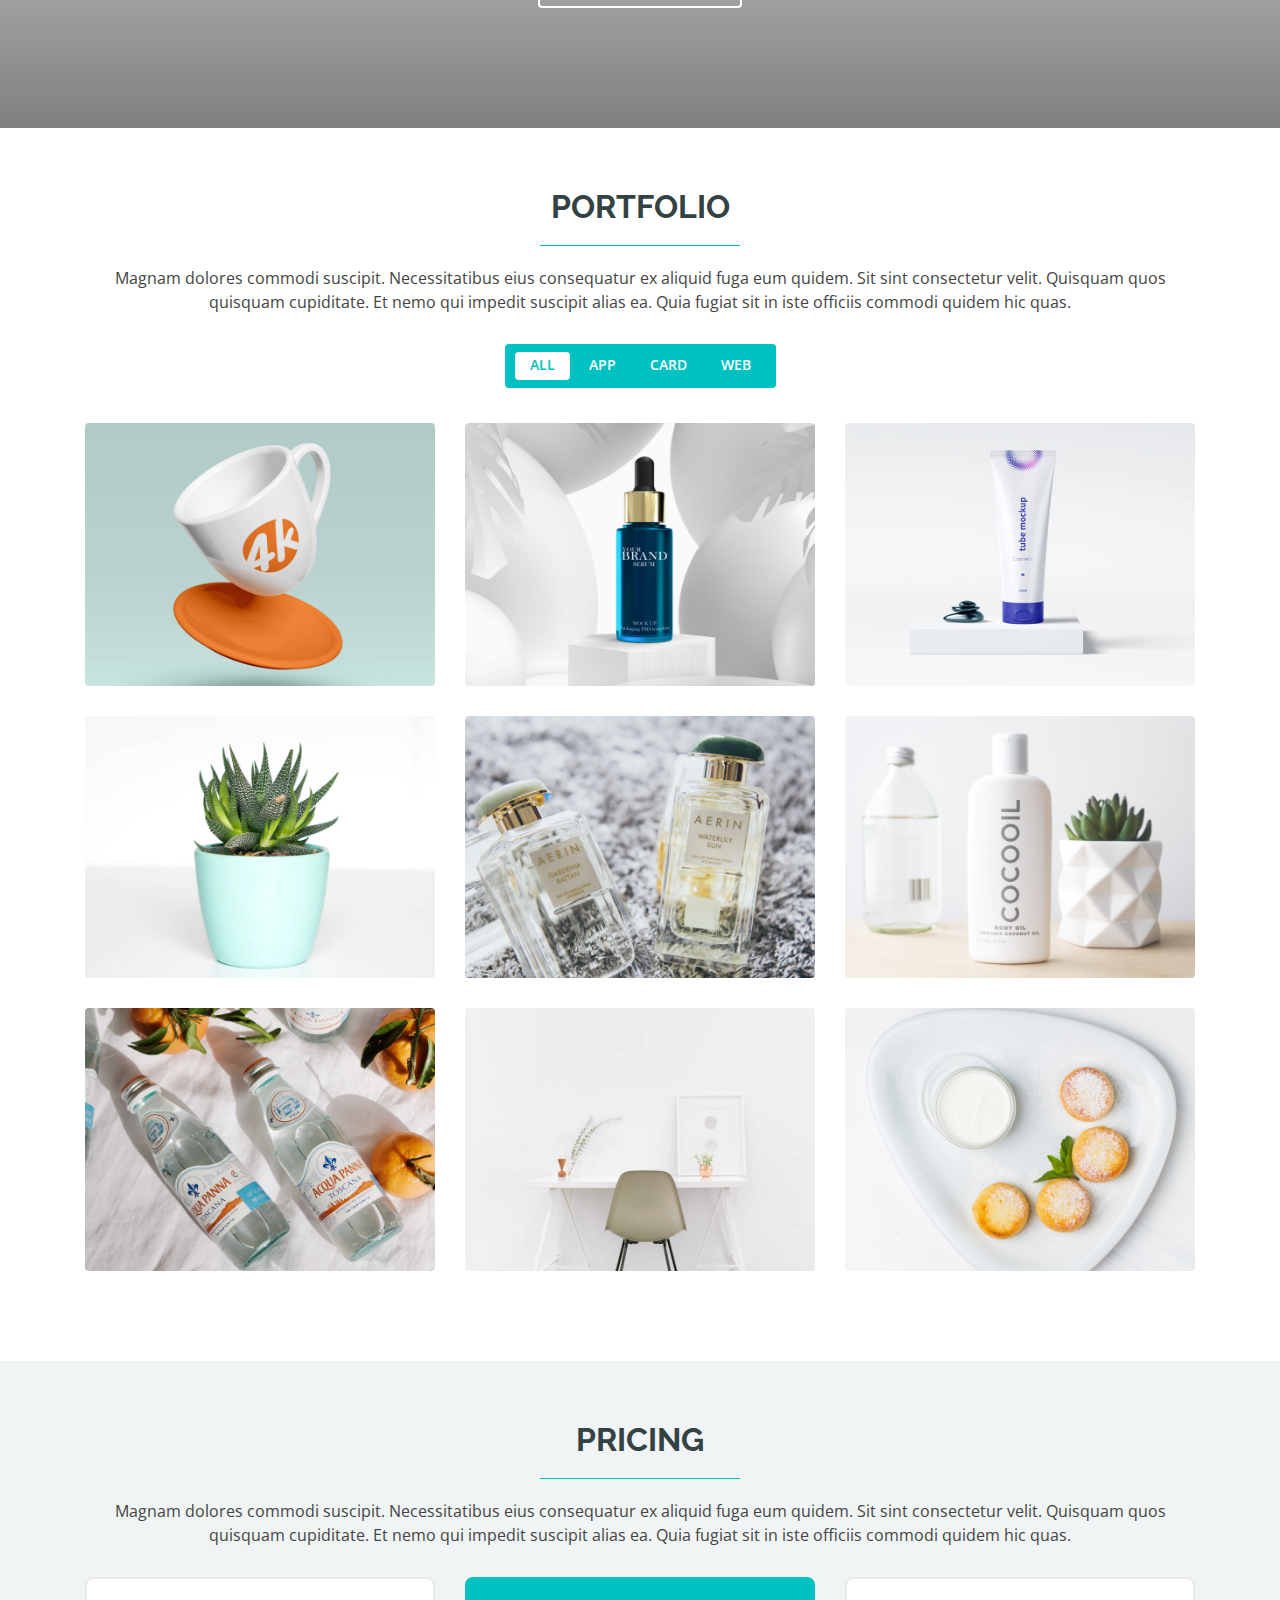
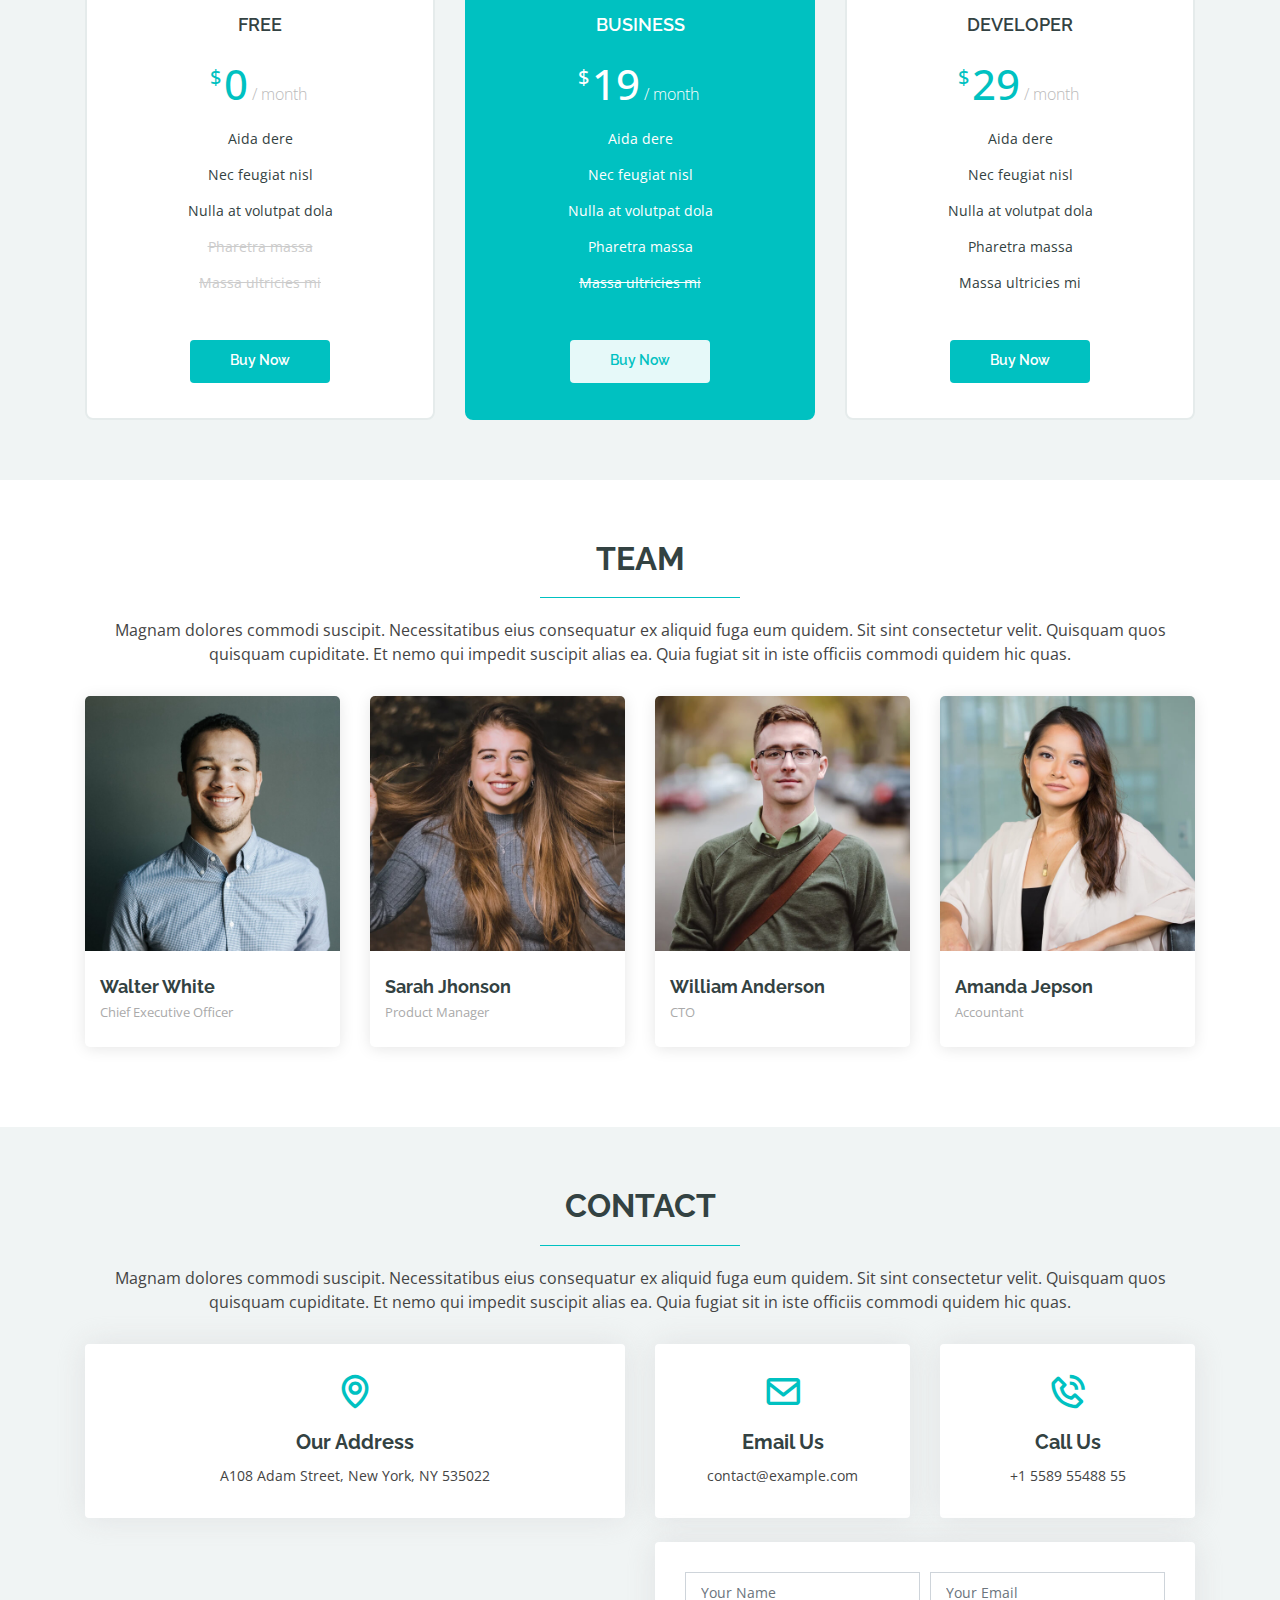
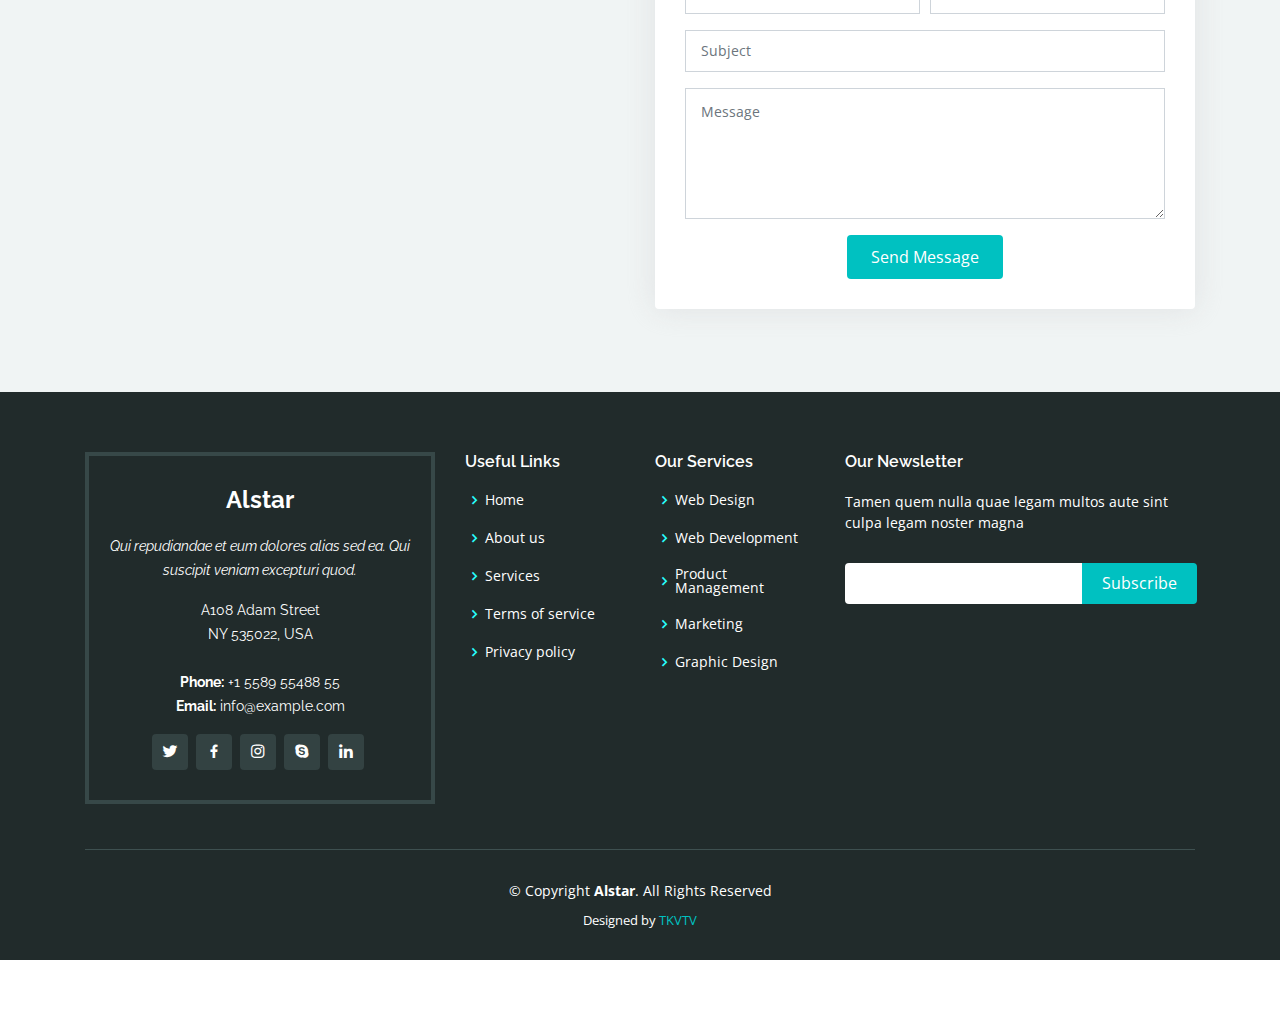
==== commit b175cdd0: "Update index.html" ====
--- a/index.html
+++ b/index.html
@@ -703,7 +703,7 @@
         <!-- You can delete the links only if you purchased the pro version. -->
         <!-- Licensing information: https://bootstrapmade.com/license/ -->
         <!-- Purchase the pro version with working PHP/AJAX contact form: https://bootstrapmade.com/alstar-free-parallax-bootstrap-template/ -->
-        Designed by <a href="https://bootstrapmade.com/">BootstrapMade</a>
+        Designed by <a href="https://tkvtv.com/">TKVTV</a>
       </div>
     </div>
   </footer><!-- End Footer -->
@@ -724,4 +724,5 @@
 
 </body>
 
-</html>+</html>
+
